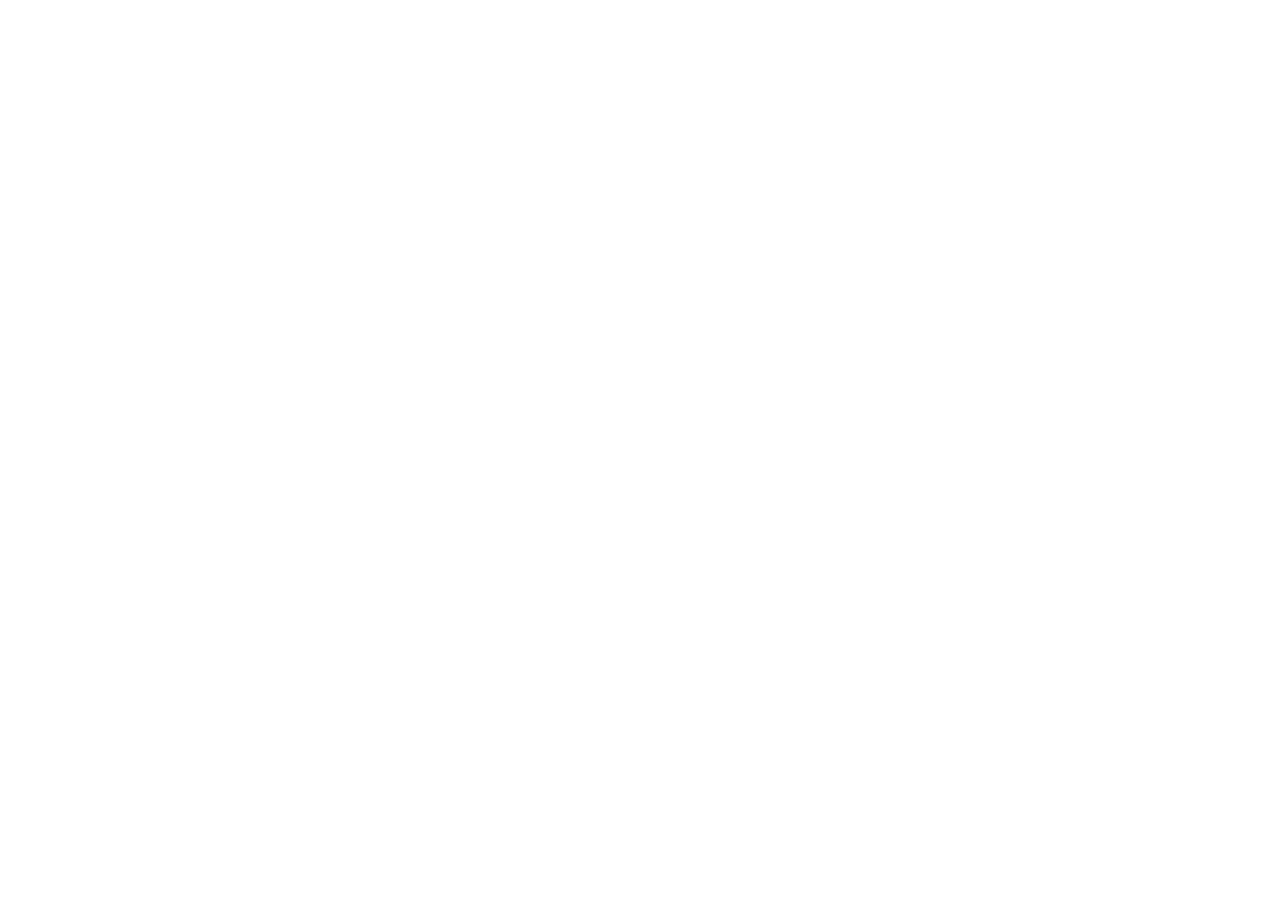
==== index.html @ c2dc0589 "Added a basic project structure" ====
<!DOCTYPE html>
<html lang="en">
<head>
    <meta charset="UTF-8">
    <meta name="viewport" content="width=device-width, initial-scale=1.0">
    <title>Weather Dashboard</title>
</head>
<body>
    
</body>
<script src="script.js"></script>
</html>
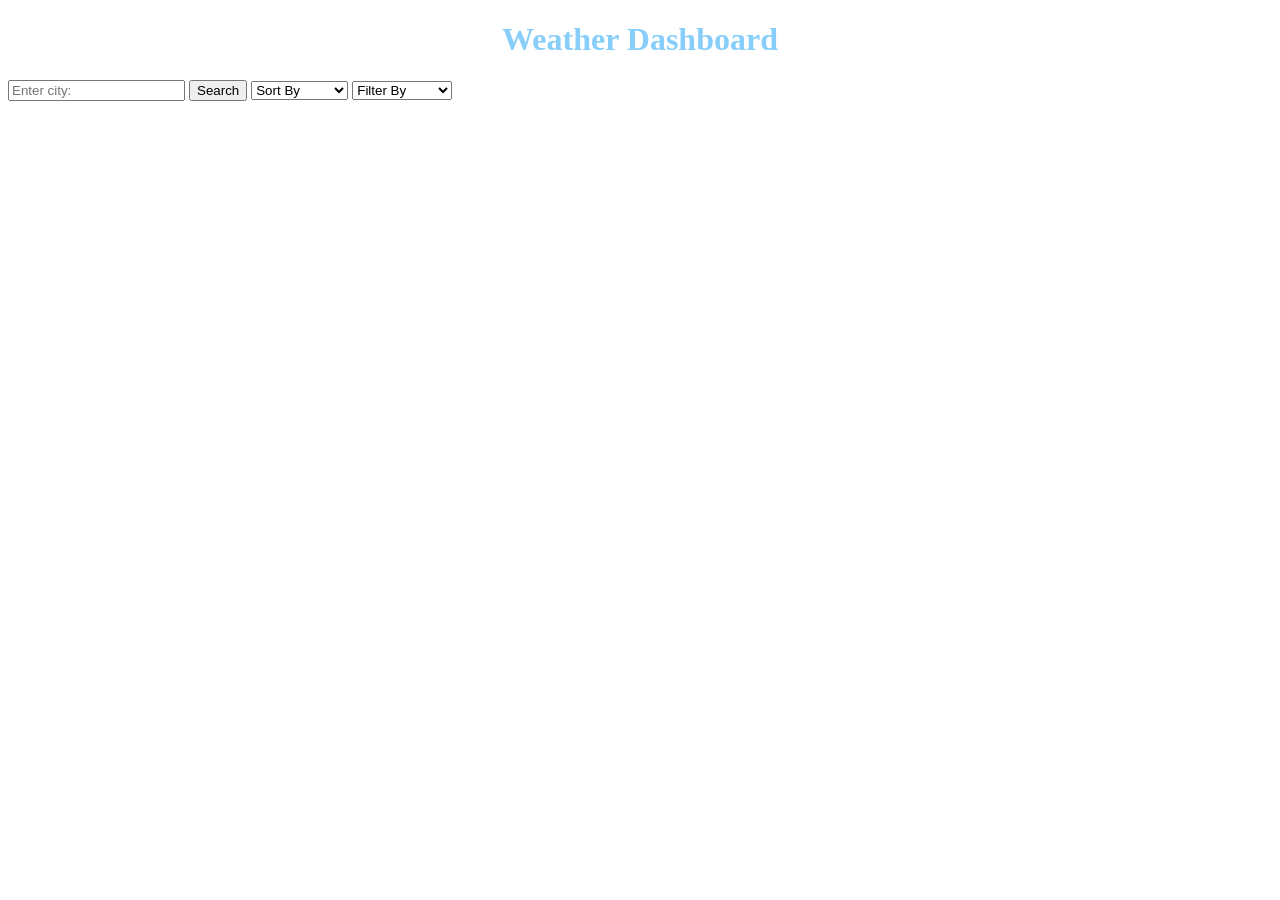
==== commit 5a65c323: "Implemented Basic Functionality" ====
--- a/index.html
+++ b/index.html
@@ -4,9 +4,28 @@
     <meta charset="UTF-8">
     <meta name="viewport" content="width=device-width, initial-scale=1.0">
     <title>Weather Dashboard</title>
+    <link rel="stylesheet" href="style.css">
 </head>
 <body>
+
+    <h1 id="Main">Weather Dashboard</h1>
     
+    <input type="text" id="city" placeholder="Enter city:">
+    <button id="searchBtn">Search</button>
+
+    <select id="sort">
+        <option value="">Sort By</option>
+        <option value="temp">Temperature</option>
+        <option value="name">Name</option>
+    </select>
+
+    <select id="filter">
+        <option value="">Filter By</option>
+        <option value="hot">Hot (>30°C)</option>
+        <option value="cold">Cold (<10°C) </option>
+    </select>
+
+    <div id="output"></div>
 </body>
 <script src="script.js"></script>
 </html>
--- a/style.css
+++ b/style.css
@@ -0,0 +1,4 @@
+h1 {
+    text-align: center;
+    color: lightskyblue;
+}
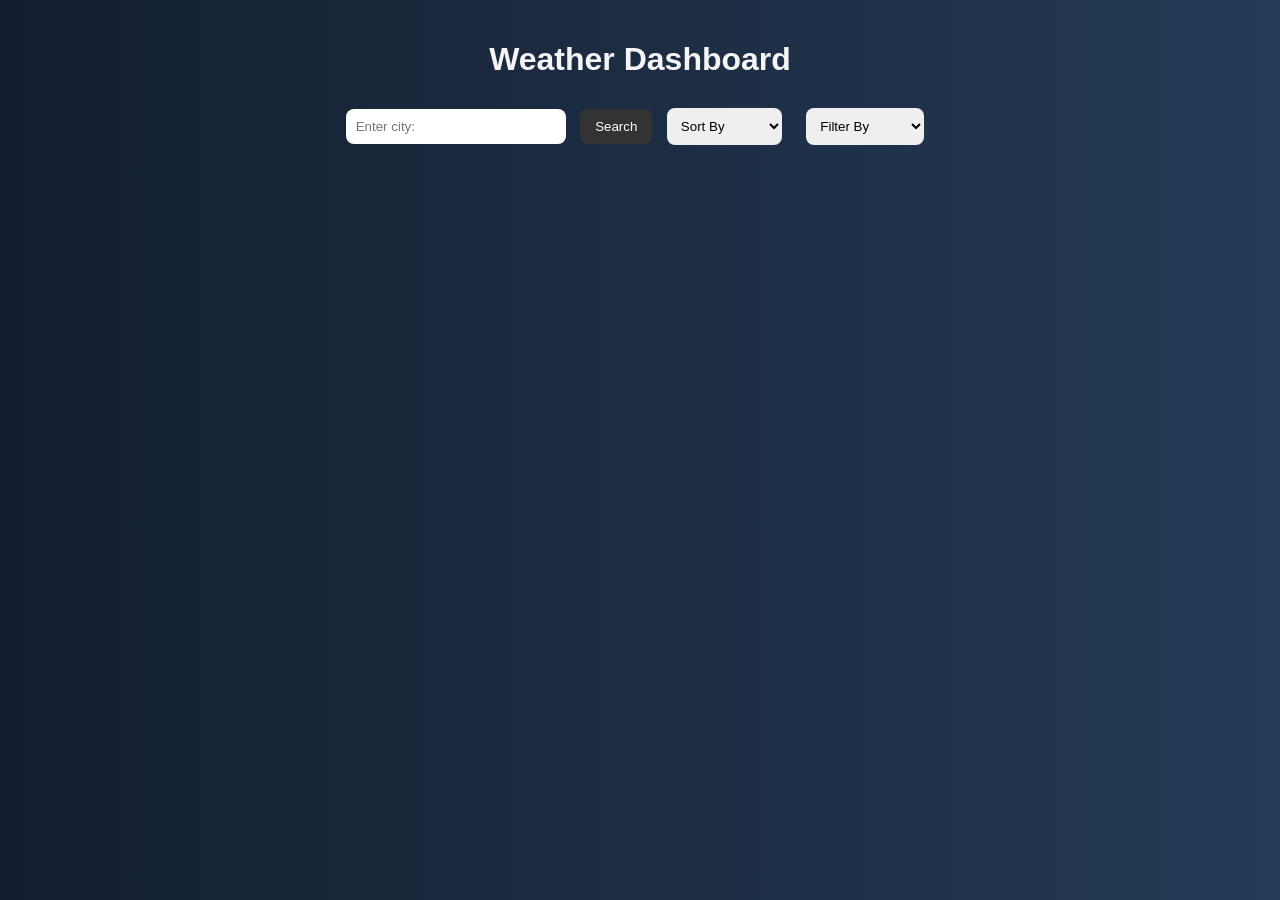
==== commit a030929f: "Added Forecast Functionality" ====
--- a/index.html
+++ b/index.html
@@ -4,7 +4,7 @@
     <meta charset="UTF-8">
     <meta name="viewport" content="width=device-width, initial-scale=1.0">
     <title>Weather Dashboard</title>
-    <link rel="stylesheet" href="style.css">
+    <link rel="stylesheet" href="./CSS/style.css">
 </head>
 <body>
 
@@ -26,6 +26,6 @@
     </select>
 
     <div id="output"></div>
+    <script src="JS/script.js"></script>
 </body>
-<script src="script.js"></script>
 </html>
--- a/CSS/style.css
+++ b/CSS/style.css
@@ -0,0 +1,98 @@
+@media (max-width: 600px) {
+    .controls {
+        flex-direction: column;
+        align-items: center;
+    }
+    #city, #searchBtn, #select {
+        width: 100%;
+        max-width: 400px;
+    }
+}
+h1 {
+    text-align: center;
+    color: lightskyblue;
+}
+body {
+    font-family: Arial, sans-serif;
+    background: linear-gradient(to right, #141e30, #243b55);
+    margin: 0;
+    padding: 20px;
+    text-align: center;
+}
+
+.container {
+    max-width: 900px;
+    margin: auto;
+}
+
+#Main {
+    margin-bottom: 20px;
+    color: #f5f5f5;
+}
+
+input {
+    padding: 10px;
+    width: 200px;
+    border-radius: 8px;
+    border: none;
+    outline: none;
+    margin-right: 10px;
+}
+
+button {
+    padding: 10px 15px;
+    border: none;
+    background-color: #333;
+    color: white;
+    border-radius: 8px;
+    cursor: pointer;
+}
+
+button:hover {
+    background-color: #555;
+}
+
+select {
+    padding: 10px;
+    border-radius: 8px;
+    border: none;
+    margin: 10px;
+    cursor: pointer;
+}
+
+#output {
+    display: flex;
+    flex-wrap: wrap;
+    gap: 20px;
+    justify-content: center;
+}
+
+#output div {
+    background: white;
+    padding: 20px;
+    border-radius: 15px;
+    box-shadow: 0 6px 15px rgba(0,0,0,0.1);
+    transition: 0.3s;
+
+    /* 👇 KEY PART */
+    flex: 1 1 300px;
+    max-width: 500px;
+}
+
+#output a {
+    text-decoration: none;
+    color: #333;
+}
+
+#forecast {
+    margin-top: 30px;
+}
+
+#forecast div {
+    background: white;
+    padding: 10px;
+    margin: 10px auto;
+    width: 250px;
+    border-radius: 10px;
+    box-shadow: 0 3px 8px rgba(0,0,0,0.1);
+}
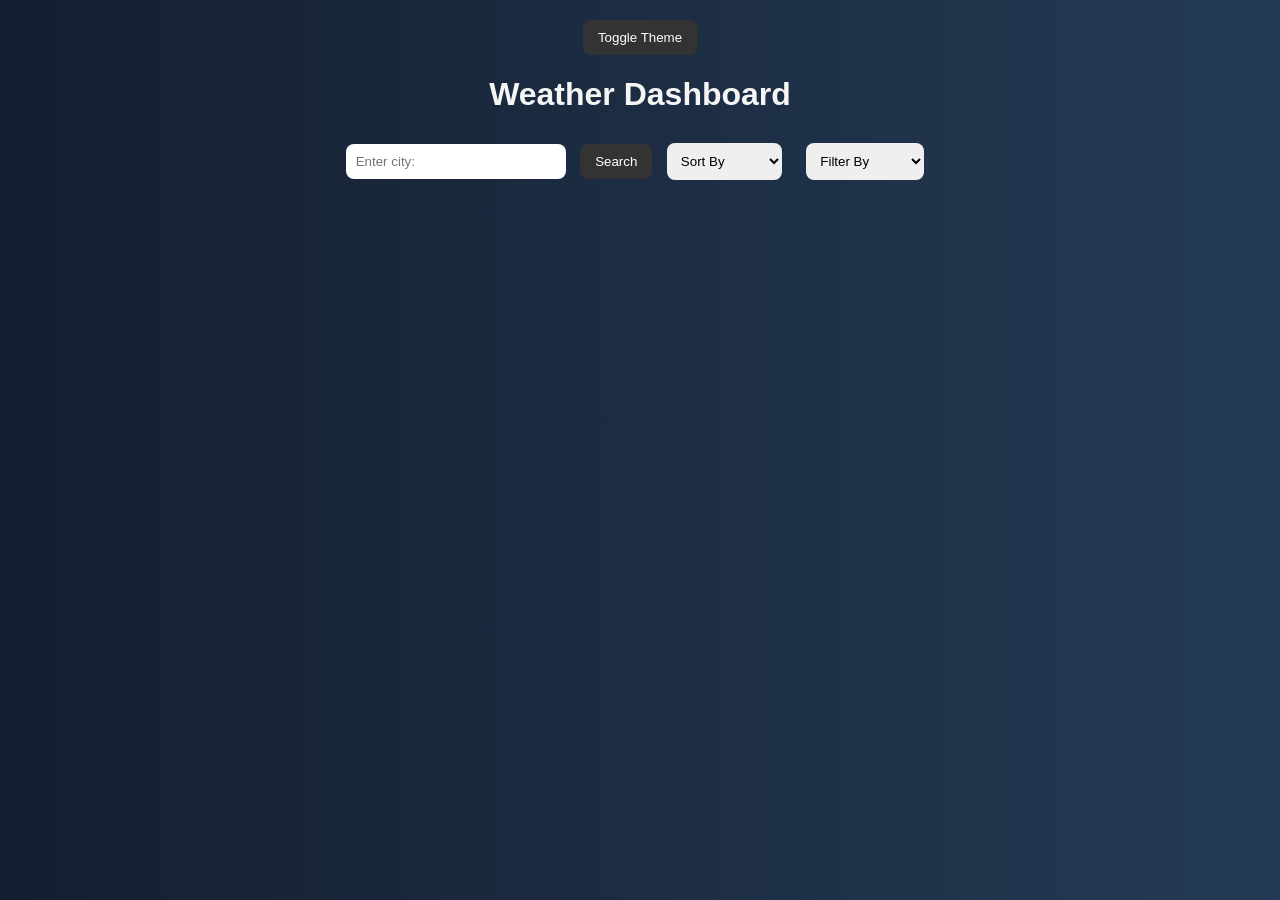
==== commit d7d8ec83: "Added Light/Dark Mode Toggle" ====
--- a/index.html
+++ b/index.html
@@ -7,7 +7,7 @@
     <link rel="stylesheet" href="./CSS/style.css">
 </head>
 <body>
-
+    <button id="lightDark">Toggle Theme</button>
     <h1 id="Main">Weather Dashboard</h1>
     
     <input type="text" id="city" placeholder="Enter city:">
--- a/CSS/style.css
+++ b/CSS/style.css
@@ -73,8 +73,6 @@
     border-radius: 15px;
     box-shadow: 0 6px 15px rgba(0,0,0,0.1);
     transition: 0.3s;
-
-    /* 👇 KEY PART */
     flex: 1 1 300px;
     max-width: 500px;
 }
@@ -95,4 +93,40 @@
     width: 250px;
     border-radius: 10px;
     box-shadow: 0 3px 8px rgba(0,0,0,0.1);
+}
+
+.light {
+    background: #f5f7fa !important;
+    color: #222 !important;
+}
+
+.light #Main {
+    color: #222;
+}
+
+.light #output div {
+    background: #ffffff;
+    color: #222;
+    box-shadow: 0 4px 12px rgba(0,0,0,0.1);
+}
+
+.light #output a {
+    color: #000;
+}
+
+.light input {
+    background: #ffffff;
+    color: #000;
+    border: 1px solid #ccc;
+}
+
+.light button {
+    background-color: #0077ff;
+    color: white;
+}
+
+.light select {
+    background: #ffffff;
+    color: #000;
+    border: 1px solid #ccc;
 }
